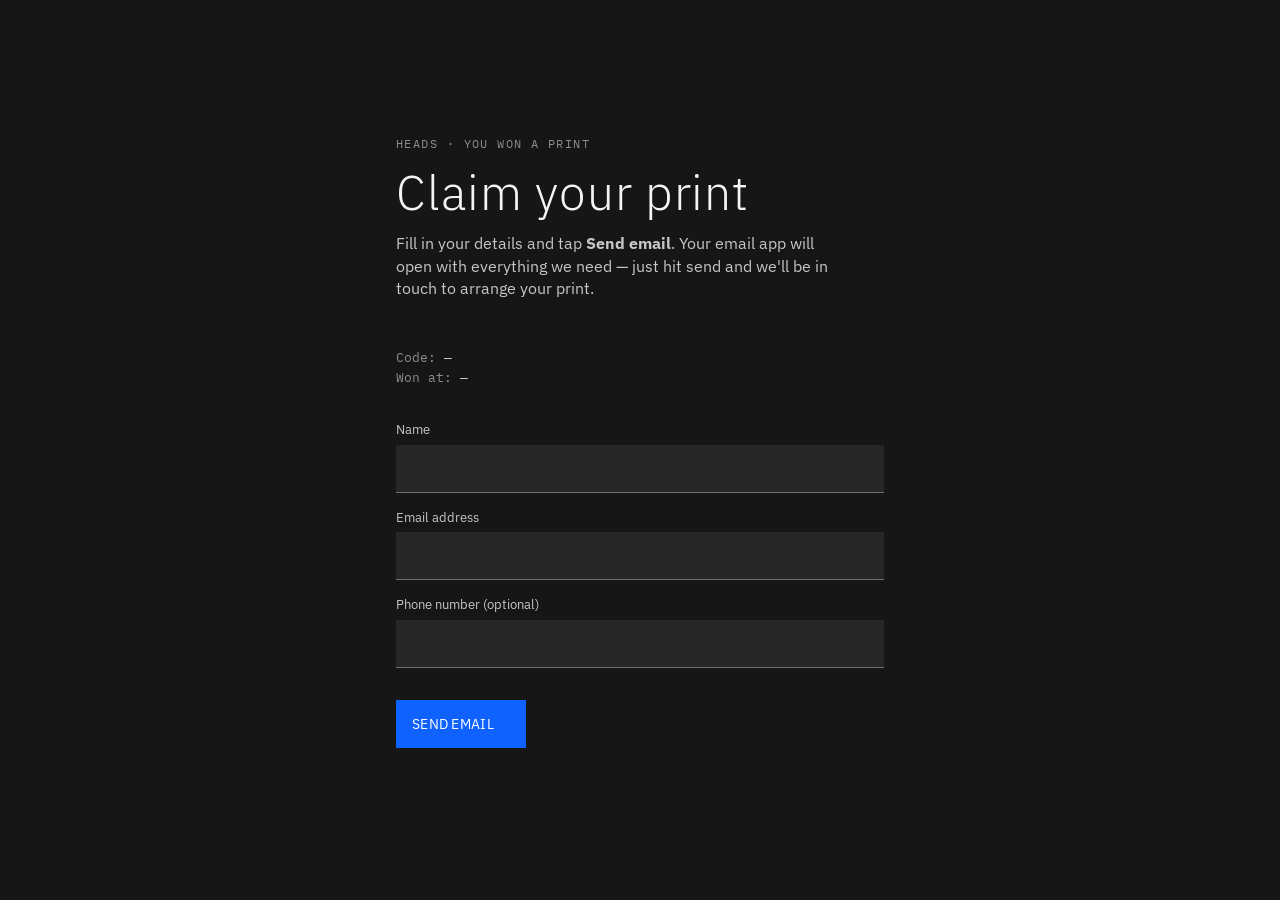
==== claim.html @ 1e0db427 "Win reward: message + unique QR code + claim form On a win, show "You won a print!" with a unique co" ====
<!doctype html>
<html lang="en">
<head>
  <meta charset="utf-8" />
  <meta name="viewport" content="width=device-width, initial-scale=1" />
  <title>Heads — Claim your print</title>
  <meta name="description" content="Claim your Heads print." />
  <link rel="preconnect" href="https://fonts.googleapis.com" />
  <link rel="preconnect" href="https://fonts.gstatic.com" crossorigin />
  <link href="https://fonts.googleapis.com/css2?family=IBM+Plex+Mono:wght@400;500&family=IBM+Plex+Sans:wght@300;400;500&display=swap" rel="stylesheet" />
  <link rel="stylesheet" href="styles.css" />
</head>
<body>
  <main class="claim">
    <p class="eyebrow">Heads · You won a print</p>
    <h1 class="title" style="font-size:clamp(2rem,8vw,3rem)">Claim your print</h1>
    <p class="lede">Fill in your details and tap <strong>Send email</strong>. Your
      email app will open with everything we need — just hit send and we'll be
      in touch to arrange your print.</p>

    <p class="claim__meta">
      Code: <strong id="code">—</strong><br />
      Won at: <strong id="when">—</strong>
    </p>

    <form id="claim-form" novalidate>
      <div class="field">
        <label for="name">Name</label>
        <input type="text" id="name" name="name" autocomplete="name" required />
      </div>
      <div class="field">
        <label for="email">Email address</label>
        <input type="email" id="email" name="email" autocomplete="email" required />
      </div>
      <div class="field">
        <label for="phone">Phone number (optional)</label>
        <input type="tel" id="phone" name="phone" autocomplete="tel" />
      </div>
      <button class="btn" type="submit">SEND EMAIL</button>
      <p class="claim__note" id="note"></p>
    </form>
  </main>

  <script>
    (function () {
      'use strict';
      var RECIPIENT = 'audejomini@gmail.com';

      var params = new URLSearchParams(window.location.search);
      var code = params.get('id') || '';
      var t = params.get('t');
      var ts = t && !isNaN(Number(t)) ? Number(t) : null;
      var whenHuman = ts ? new Date(ts).toLocaleString() : '';
      var whenISO = ts ? new Date(ts).toISOString() : '';

      document.getElementById('code').textContent = code || '—';
      document.getElementById('when').textContent = whenHuman || '—';

      var form = document.getElementById('claim-form');
      var note = document.getElementById('note');

      form.addEventListener('submit', function (e) {
        e.preventDefault();
        var name = document.getElementById('name').value.trim();
        var email = document.getElementById('email').value.trim();
        var phone = document.getElementById('phone').value.trim();

        if (!name || !email) {
          note.textContent = 'Please enter your name and email.';
          return;
        }

        var subject = 'Heads print claim — ' + (code || 'no code');
        var body =
          'I won a Heads print!\n\n' +
          'Code: ' + (code || '(none)') + '\n' +
          'Won at: ' + (whenHuman || '(unknown)') +
            (whenISO ? ' (' + whenISO + ')' : '') + '\n\n' +
          'Name: ' + name + '\n' +
          'Email: ' + email + '\n' +
          'Phone: ' + (phone || '(not provided)') + '\n\n' +
          'Claim link: ' + window.location.href + '\n';

        window.location.href =
          'mailto:' + RECIPIENT +
          '?subject=' + encodeURIComponent(subject) +
          '&body=' + encodeURIComponent(body);

        note.textContent = 'Opening your email app… if nothing happens, email ' +
          RECIPIENT + ' with your code above.';
      });
    })();
  </script>
</body>
</html>
---- styles.css ----
/* ============================================================
   HEADS — shared styles
   Minimal IBM Carbon dark mode (Gray 100 theme tokens).
   ============================================================ */

:root {
  /* Carbon Gray 100 (dark) tokens */
  --background: #161616;
  --layer-01: #262626;
  --layer-02: #393939;
  --border-subtle: #393939;
  --border-strong: #6f6f6f;
  --text-primary: #f4f4f4;
  --text-secondary: #c6c6c6;
  --text-helper: #8d8d8d;

  --button-primary: #0f62fe;
  --button-primary-hover: #0353e9;
  --button-primary-active: #002d9c;
  --button-secondary: #6f6f6f;
  --button-secondary-hover: #5e5e5e;
  --button-secondary-active: #4c4c4c;
  --button-disabled: #525252;

  --focus: #ffffff;

  --font-sans: 'IBM Plex Sans', system-ui, -apple-system, Arial, sans-serif;
  --font-mono: 'IBM Plex Mono', ui-monospace, 'Courier New', monospace;

  --spacing-05: 1rem;
  --spacing-07: 2rem;
  --spacing-09: 3rem;
}

* { box-sizing: border-box; }

html, body {
  margin: 0;
  padding: 0;
  min-height: 100%;
}

body {
  background: var(--background);
  color: var(--text-primary);
  font-family: var(--font-sans);
  -webkit-font-smoothing: antialiased;
  line-height: 1.4;
}

/* ---- Typography ---- */
.eyebrow {
  font-family: var(--font-mono);
  font-size: 0.75rem;
  letter-spacing: 0.12em;
  text-transform: uppercase;
  color: var(--text-helper);
  margin: 0 0 var(--spacing-05);
}

h1.title {
  font-weight: 300;
  font-size: clamp(2.5rem, 10vw, 4.5rem);
  letter-spacing: 0.02em;
  margin: 0 0 var(--spacing-05);
  line-height: 1;
}

.lede {
  color: var(--text-secondary);
  font-size: 1rem;
  max-width: 44ch;
  margin: 0 0 var(--spacing-09);
}
.lede a {
  color: var(--text-primary);
  text-decoration: underline;
  text-underline-offset: 2px;
}
.lede a:hover { color: var(--button-primary); }

/* ---- Carbon-style buttons (rectangular, no radius) ---- */
.btn {
  appearance: none;
  border: 0;
  border-radius: 0;
  min-height: 48px;
  padding: 0 var(--spacing-07) 0 var(--spacing-05);
  font-family: var(--font-sans);
  font-size: 0.875rem;
  letter-spacing: 0.02em;
  color: #ffffff;
  background: var(--button-primary);
  cursor: pointer;
  display: inline-flex;
  align-items: center;
  gap: 0.75rem;
  transition: background 70ms ease-out;
  text-decoration: none;
}
.btn:hover { background: var(--button-primary-hover); }
.btn:active { background: var(--button-primary-active); }
.btn:focus-visible {
  outline: 2px solid var(--focus);
  outline-offset: -4px;
}
.btn--secondary { background: var(--button-secondary); }
.btn--secondary:hover { background: var(--button-secondary-hover); }
.btn--secondary:active { background: var(--button-secondary-active); }
.btn:disabled,
.btn[aria-disabled='true'] {
  background: var(--button-disabled);
  color: #8d8d8d;
  cursor: not-allowed;
}

/* ============================================================
   Splash page
   ============================================================ */
.splash {
  min-height: 100vh;
  min-height: 100dvh;
  display: flex;
  flex-direction: column;
  justify-content: center;
  padding: var(--spacing-09) var(--spacing-05);
  max-width: 960px;
  margin: 0 auto;
}

/* ============================================================
   Game page — arcade stage
   ============================================================ */
:root {
  /* Stage canvas (shared by all background/button assets) */
  --stage-w: 1366;
  --stage-h: 900;

  /* Black screen window where the heads sit (in 1366x900 space) */
  --screen-left: 27.45%;   /* 375/1366 */
  --screen-top: 6.56%;     /* 59/900  */
  --screen-w: 45.10%;      /* 616/1366 */
  --screen-h: 85.11%;      /* 766/900 */

  /* Play button (right) bbox */
  --play-left: 74.89%;     /* 1023/1366 */
  --play-top: 77.22%;      /* 695/900 */
  --play-w: 9.66%;         /* 132/1366 */
  --play-h: 18.89%;        /* 170/900 */

  /* Reset button (left) bbox */
  --reset-left: 13.03%;    /* 178/1366 */
  --reset-top: 77.22%;     /* 695/900 */
  --reset-w: 10.69%;       /* 146/1366 */
  --reset-h: 19.11%;       /* 172/900 */
}

.game {
  min-height: 100vh;
  min-height: 100dvh;
  display: flex;
  align-items: center;
  justify-content: center;
  padding: 0;
}

/* Scales off width; capped by viewport height so it never overflows. */
.stage {
  position: relative;
  width: min(100%, calc(100dvh * 1366 / 900));
  aspect-ratio: 1366 / 900;
  margin: 0 auto;
  container-type: inline-size;
}

.stage__scene {
  position: absolute;
  inset: 0;
  width: 100%;
  height: 100%;
  pointer-events: none;
  user-select: none;
}

/* Background scene layers (for crossfade) + mirrored side wings.
   Each .scene-layer carries a --scene-url that its fill + wings read, so one
   assignment updates all three. Wings mirror the scene's edges outward so
   there's no black gap on the sides (up to ~2066px wide at the 1366 design). */
.scene-layer {
  position: absolute;
  inset: 0;
  pointer-events: none;
  user-select: none;
  isolation: isolate; /* scope child z-index within each layer */
}
.scene-fill,
.scene-wing {
  position: absolute;
  top: 0;
  bottom: 0;
}
.scene-fill {
  left: 0;
  right: 0;
  z-index: 1; /* main background sits above the wings (hides the overlap) */
  background: var(--scene-url) center / 100% 100% no-repeat;
}
.scene-wing {
  width: calc(350 / 1366 * 100%); /* 350px of mirrored art each side */
  overflow: hidden;
}
.scene-wing::before {
  content: "";
  position: absolute;
  top: 0;
  bottom: 0;
  width: calc(1366 / 350 * 100%); /* full scene at the same scale as center */
  background: var(--scene-url) center / 100% 100% no-repeat;
}
/* Wings butt directly against the main background. A 1px overlap tucked
   under .scene-fill (which paints on top) guarantees no sub-pixel seam. */
.scene-wing--left { right: calc(100% - 1px); }
.scene-wing--left::before { right: 0; transform: scaleX(-1); }
.scene-wing--right { left: calc(100% - 1px); }
.scene-wing--right::before { left: 0; transform: scaleX(-1); }

/* Title + home in the thin strip above the frame */
.stage__top {
  position: absolute;
  top: 0;
  left: 2.5%;
  right: 2.5%;
  height: 6.1%;
  display: flex;
  align-items: center;
  justify-content: space-between;
  z-index: 3;
}
.stage__title {
  font-family: var(--font-mono);
  font-weight: 500;
  letter-spacing: 0.18em;
  font-size: 2.2cqw;
  color: var(--text-primary);
}
.stage__home {
  font-family: var(--font-mono);
  font-size: 1.7cqw;
  letter-spacing: 0.08em;
  text-decoration: none;
  color: var(--text-secondary);
}
.stage__home:hover { color: var(--text-primary); }

/* Black screen window (desktop: positioned inside the scene) */
.screen {
  position: absolute;
  left: var(--screen-left);
  top: var(--screen-top);
  width: var(--screen-w);
  height: var(--screen-h);
  z-index: 2;
}

/* The stacked reel machine fills the screen window */
.machine {
  position: absolute;
  inset: 0;
  display: flex;
  flex-direction: column;
  gap: 1px;
}

/* Cover art = landing state (shown until PLAY; hidden while reels show) */
.cover {
  width: 100%;
  height: 100%;
  object-fit: cover;
  display: none;
}
.machine.is-cover .cover { display: block; }
.machine.is-cover .reel { display: none; }

.reel {
  position: relative;
  width: 100%;
  flex: 1;              /* three reels evenly fill the screen height */
  overflow: hidden;
  background: #010101;
}

.reel__img {
  width: 100%;
  height: 100%;
  display: block;
  object-fit: cover;
}

/* Spin cue: subtle vertical bounce while cycling (no blur) */
.reel.is-spinning .reel__img {
  animation: reel-jitter 0.12s linear infinite;
}
@keyframes reel-jitter {
  0%   { transform: translateY(-2%); }
  100% { transform: translateY(2%); }
}

/* Winning highlight */
.machine.is-win {
  box-shadow: 0 0 0 2px var(--button-primary);
}

/* ---- Custom SVG buttons ---- */
/* Desktop: a full-stage overlay; the buttons position themselves at their
   bbox and are the only interactive parts. */
.stage__controls {
  position: absolute;
  inset: 0;
  pointer-events: none;
  z-index: 3;
}
.gbtn {
  position: absolute;
  pointer-events: auto;
  border: 0;
  padding: 0;
  background: transparent center / contain no-repeat;
  cursor: pointer;
  -webkit-tap-highlight-color: transparent;
}
.gbtn--play {
  left: var(--play-left);
  top: var(--play-top);
  width: var(--play-w);
  height: var(--play-h);
  background-image: url('assets/svg/ui/play-default.svg');
}
.gbtn--reset {
  left: var(--reset-left);
  top: var(--reset-top);
  width: var(--reset-w);
  height: var(--reset-h);
  background-image: url('assets/svg/ui/reset-default.svg');
}
.gbtn--play:hover  { background-image: url('assets/svg/ui/play-hover.svg'); }
.gbtn--reset:hover { background-image: url('assets/svg/ui/reset-hover.svg'); }

/* While the heads spin, both buttons show their disabled art and stop
   responding to input. */
.stage.is-spinning .gbtn--play {
  background-image: url('assets/svg/ui/play-disabled.svg');
}
.stage.is-spinning .gbtn--reset {
  background-image: url('assets/svg/ui/reset-disabled.svg');
}
.stage.is-spinning .gbtn { pointer-events: none; cursor: default; }
.gbtn:focus-visible { outline: 2px solid var(--focus); outline-offset: 2px; }

/* ============================================================
   Responsive — below 576px: frame full width, buttons below
   ============================================================ */
@media (max-width: 575.98px) {
  .game { align-items: flex-start; }

  /* Stage becomes a vertical stack: title, frame, buttons. */
  .stage {
    width: 100%;
    aspect-ratio: auto;
    display: flex;
    flex-direction: column;
    gap: 16px;
    padding: 12px;
    container-type: normal;
  }

  /* Title/home above the frame, in normal flow */
  .stage__top {
    position: static;
    height: auto;
    order: 1;
  }
  .stage__title { font-size: 1.1rem; }
  .stage__home { font-size: 0.85rem; }

  /* Hide the wide desktop scene; show just the gold frame full-width by
     cropping the same scene SVG as a background on the screen box. */
  .stage__scene,
  .scene-layer { display: none; }
  .screen {
    position: relative;
    order: 2;
    left: auto;
    top: auto;
    width: 100%;
    height: auto;
    /* gold-frame outer bbox 651x801 -> aspect of the crop box */
    aspect-ratio: 651 / 801;
    background: url('assets/svg/ui/Slot_Display_start2.svg') no-repeat;
    /* zoom the 1366x900 scene so the 651x801 frame region fills this box:
       scaleX = 1366/651 = 209.8%, scaleY = 900/801 = 112.4% */
    background-size: 209.8% 112.4%;
    /* shift so frame origin (357,41) maps to 0,0:
       posX% = 357/(1366-651) = 49.9% ; posY% = 41/(900-801) = 41.4% */
    background-position: 49.9% 41.4%;
  }

  /* Heads inset inside the frame crop (black screen within the gold frame) */
  .machine {
    inset: auto;        /* clear desktop inset:0 first (shorthand) */
    left: 2.8%;
    top: 2.3%;
    width: 94.6%;
    height: 95.6%;
  }

  /* Buttons reflow into a row below the frame */
  .stage__controls {
    position: static;
    order: 3;
    display: flex;
    gap: 12px;
    width: 100%;
    box-sizing: border-box;
    pointer-events: auto;
  }
  /* Target the modifier selectors so desktop width/left/top don't leak. */
  .gbtn,
  .gbtn--play,
  .gbtn--reset {
    position: static;
    left: auto;
    top: auto;
    width: auto;
    min-width: 0;
    height: 72px;
    flex: 1 1 0;
    background-size: contain;
  }
}

/* ============================================================
   Modal (win placeholder)
   ============================================================ */
.modal {
  position: fixed;
  inset: 0;
  background: rgba(0, 0, 0, 0.7);
  display: none;
  align-items: center;
  justify-content: center;
  padding: var(--spacing-05);
  z-index: 100;
}
.modal.is-open { display: flex; }
.modal__box {
  background: var(--layer-01);
  border: 1px solid var(--border-subtle);
  max-width: 400px;
  width: 100%;
  padding: var(--spacing-07);
}
.modal__box h2 {
  font-weight: 300;
  font-size: 2rem;
  margin: 0 0 var(--spacing-05);
}
.modal__box p {
  color: var(--text-secondary);
  margin: 0 0 var(--spacing-07);
}

/* Win modal: stack buttons with a small gap */
.modal__box--win {
  display: flex;
  flex-direction: column;
  align-items: stretch;
  text-align: center;
}
.modal__box--win h2,
.modal__box--win p { margin-bottom: var(--spacing-05); }
.modal__box--win .btn { justify-content: center; margin-top: 8px; }

/* QR code sits in a white box so it scans in dark mode */
.qr {
  align-self: center;
  background: #fff;
  padding: 12px;
  line-height: 0;
  margin-bottom: var(--spacing-05);
}
.qr img,
.qr canvas { display: block; }
.qr__meta {
  font-family: var(--font-mono);
  font-size: 0.8rem;
  color: var(--text-secondary) !important;
  margin-bottom: var(--spacing-05) !important;
}

/* ============================================================
   Claim form page
   ============================================================ */
.claim {
  min-height: 100vh;
  min-height: 100dvh;
  display: flex;
  flex-direction: column;
  justify-content: center;
  padding: var(--spacing-09) var(--spacing-05);
  max-width: 520px;
  margin: 0 auto;
}
.claim__meta {
  font-family: var(--font-mono);
  font-size: 0.8rem;
  color: var(--text-helper);
  margin: 0 0 var(--spacing-07);
  line-height: 1.6;
}
.claim__meta strong { color: var(--text-secondary); font-weight: 500; }
.field { margin-bottom: var(--spacing-05); text-align: left; }
.field label {
  display: block;
  font-size: 0.8rem;
  color: var(--text-secondary);
  margin-bottom: 6px;
}
.field input {
  width: 100%;
  height: 48px;
  padding: 0 1rem;
  border: 0;
  border-bottom: 1px solid var(--border-strong);
  background: var(--layer-01);
  color: var(--text-primary);
  font-family: var(--font-sans);
  font-size: 1rem;
}
.field input:focus {
  outline: 2px solid var(--focus);
  outline-offset: -2px;
}
.field input::placeholder { color: var(--text-helper); }
.claim .btn { margin-top: var(--spacing-05); justify-content: center; }
.claim__note {
  font-size: 0.75rem;
  color: var(--text-helper);
  margin-top: var(--spacing-05);
}

/* ============================================================
   Dev panel (hidden unless ?dev=1)
   ============================================================ */
.dev {
  position: fixed;
  top: 12px;
  right: 12px;
  background: var(--layer-01);
  border: 1px solid var(--border-strong);
  padding: 12px 14px;
  font-family: var(--font-mono);
  font-size: 0.7rem;
  z-index: 200;
  display: none;
}
.dev.is-visible { display: block; }
.dev h3 {
  margin: 0 0 8px;
  font-size: 0.65rem;
  letter-spacing: 0.14em;
  text-transform: uppercase;
  color: var(--button-primary);
}
.dev label {
  display: flex;
  align-items: center;
  gap: 8px;
  padding: 4px 0;
  color: var(--text-secondary);
  cursor: pointer;
}
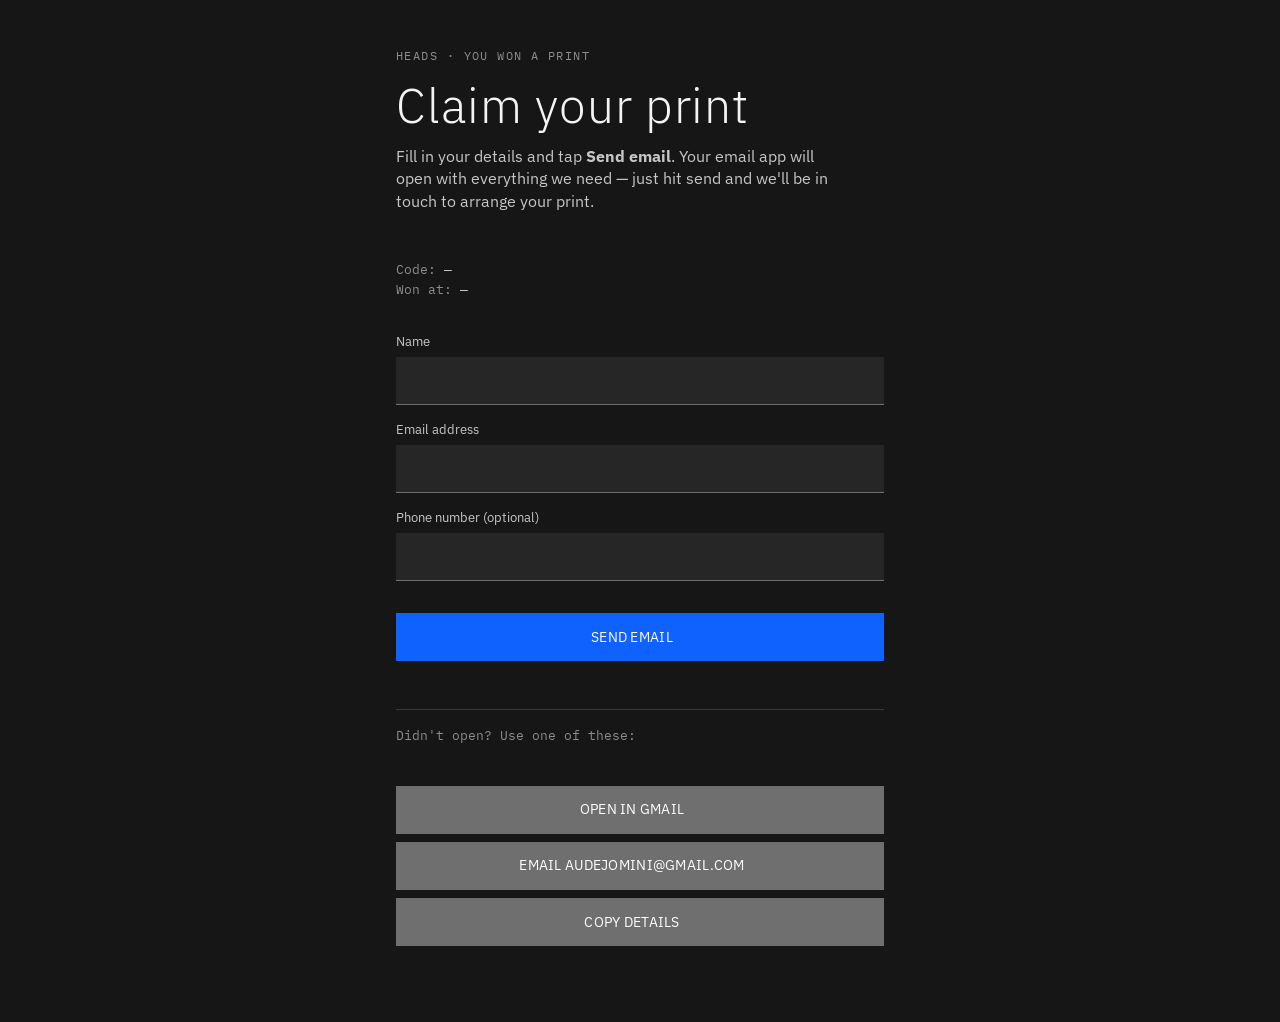
==== commit e837d302: "Make claim 'Send email' reliable with fallbacks Trigger the mailto via an anchor click (more reliabl" ====
--- a/claim.html
+++ b/claim.html
@@ -39,6 +39,15 @@
       <button class="btn" type="submit">SEND EMAIL</button>
       <p class="claim__note" id="note"></p>
     </form>
+
+    <!-- Fallbacks shown after submit (in case no default mail app opens) -->
+    <div class="claim__fallback" id="fallback" hidden>
+      <p class="claim__meta">Didn't open? Use one of these:</p>
+      <a class="btn btn--secondary" id="gmail-link" target="_blank" rel="noopener">OPEN IN GMAIL</a>
+      <a class="btn btn--secondary" id="mailto-link">EMAIL AUDEJOMINI@GMAIL.COM</a>
+      <button class="btn btn--secondary" type="button" id="copy-btn">COPY DETAILS</button>
+      <p class="claim__note" id="copy-note"></p>
+    </div>
   </main>
 
   <script>
@@ -58,6 +67,11 @@
 
       var form = document.getElementById('claim-form');
       var note = document.getElementById('note');
+      var fallback = document.getElementById('fallback');
+      var gmailLink = document.getElementById('gmail-link');
+      var mailtoLink = document.getElementById('mailto-link');
+      var copyBtn = document.getElementById('copy-btn');
+      var copyNote = document.getElementById('copy-note');
 
       form.addEventListener('submit', function (e) {
         e.preventDefault();
@@ -81,13 +95,41 @@
           'Phone: ' + (phone || '(not provided)') + '\n\n' +
           'Claim link: ' + window.location.href + '\n';
 
-        window.location.href =
-          'mailto:' + RECIPIENT +
+        var mailto = 'mailto:' + RECIPIENT +
           '?subject=' + encodeURIComponent(subject) +
           '&body=' + encodeURIComponent(body);
+        var gmail = 'https://mail.google.com/mail/?view=cm&fs=1&to=' +
+          encodeURIComponent(RECIPIENT) +
+          '&su=' + encodeURIComponent(subject) +
+          '&body=' + encodeURIComponent(body);
 
-        note.textContent = 'Opening your email app… if nothing happens, email ' +
-          RECIPIENT + ' with your code above.';
+        // Try to open the default mail app (an anchor click is the most
+        // reliable way to hand off a mailto: to the OS handler).
+        var a = document.createElement('a');
+        a.href = mailto;
+        document.body.appendChild(a);
+        a.click();
+        a.remove();
+
+        // Always reveal fallbacks — on desktop without a default mail app the
+        // mailto may do nothing.
+        mailtoLink.href = mailto;
+        gmailLink.href = gmail;
+        fallback.hidden = false;
+        note.textContent = 'Opening your email app…';
+
+        copyBtn.onclick = function () {
+          var text = 'To: ' + RECIPIENT + '\nSubject: ' + subject + '\n\n' + body;
+          if (navigator.clipboard && navigator.clipboard.writeText) {
+            navigator.clipboard.writeText(text).then(function () {
+              copyNote.textContent = 'Copied — paste it into an email to ' + RECIPIENT + '.';
+            }, function () {
+              copyNote.textContent = 'Copy failed — email ' + RECIPIENT + ' with your code above.';
+            });
+          } else {
+            copyNote.textContent = 'Email ' + RECIPIENT + ' with your code above.';
+          }
+        };
       });
     })();
   </script>
--- a/styles.css
+++ b/styles.css
@@ -541,12 +541,20 @@
   outline-offset: -2px;
 }
 .field input::placeholder { color: var(--text-helper); }
-.claim .btn { margin-top: var(--spacing-05); justify-content: center; }
+.claim .btn { margin-top: var(--spacing-05); justify-content: center; width: 100%; }
 .claim__note {
   font-size: 0.75rem;
   color: var(--text-helper);
   margin-top: var(--spacing-05);
 }
+.claim__fallback {
+  margin-top: var(--spacing-07);
+  border-top: 1px solid var(--border-subtle);
+  padding-top: var(--spacing-05);
+  display: flex;
+  flex-direction: column;
+}
+.claim__fallback .btn { margin-top: 8px; }
 
 /* ============================================================
    Dev panel (hidden unless ?dev=1)
